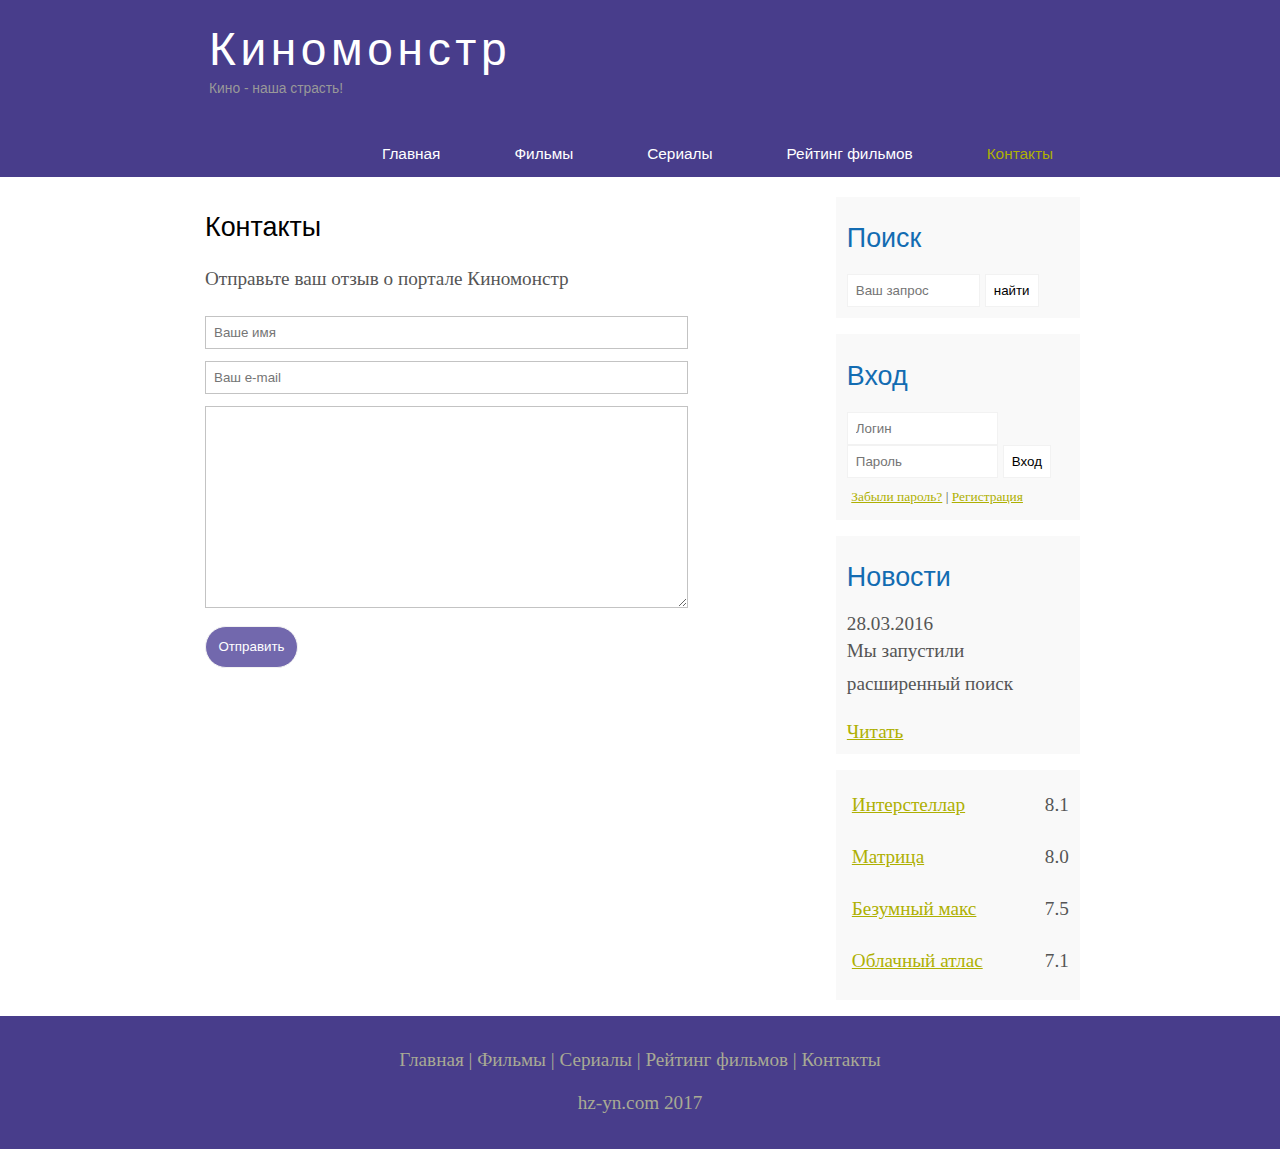
==== contact.html @ 8cce22a8 "Kinomonstr site" ====
<!DOCTYPE html>
<html lang="ru">
<head>
	<meta charset="UTF-8">
	<meta name="viewport" content="width=device-width, initial-scale=1.0">
	<title>Киномонстр</title>
	<meta name="description" content="Киномонстр - это портал о кино">
	<meta name="keywords" content="фильмы,фильмы онлайн, hd">
	<link rel="stylesheet" href="assets/css/style.css">
</head>
<body>
	
<div class="main">
	<div class="header">
		<div class="logo">
			<div class="logo_text">
			<h1><a href="/">Киномонстр</a></h1>
			<h2>Кино - наша страсть!</h2>
			</div>
		</div>
		<div class="menubar">
			<ul class="menu">
				<li><a href="index.html">Главная</a></li>
				<li><a href="show.html">Фильмы</a></li>
				<li><a href="#">Сериалы</a></li>	
				<li><a href="reiting.html">Рейтинг фильмов</a></li>	
				<li class="selected"><a href="contact.html">Контакты</a></li>
			</ul>
		</div>
	</div>
	<div class="site_content">
	<div class="sidebar_container">
		<div class="sidebar">
			<h2>Поиск</h2>
			<form method="post" action="#" id="search_form">
				<input type="search" name="search_field" placeholder="Ваш запрос">
				<input type="submit" class="btn" value="найти">
			</form>
		</div>
		<div class="sidebar">
			<h2>Вход</h2>
			<form method="post" action="#" id="login">
				<input type="text" name="login_field" placeholder="Логин">
				<input type="password" name="password_field" placeholder="Пароль">
				<input type="submit" class="btn" value="Вход">
				<div class="lables_passreg_text">
					<span><a href="#">Забыли пароль?</a></span> | <span><a href="#">Регистрация</a></span>
				</div>
			</form>
		</div>
		<div class="sidebar">
			<h2>Новости</h2>
			<span>28.03.2016</span>
			<p>Мы запустили расширенный поиск</p>
			<a href="#">Читать</a>
		</div>
		<div class="sidebar">
			<ul>
				<li><a href="#">Интерстеллар</a><span class="rating_sidebar">8.1</span></li>
				<li><a href="#">Матрица</a><span class="rating_sidebar">8.0</span></li>
				<li><a href="#">Безумный макс</a><span class="rating_sidebar">7.5</span></li>
				<li><a href="#">Облачный атлас</a><span class="rating_sidebar">7.1</span></li>
			</ul>
		</div>
	 </div>
	 <div class="content">
	 <h2>Контакты</h2>
	 <p>Отправьте ваш отзыв о портале Киномонстр</p>
	 <div class="conta">
	 	<form method="post" action="#" id="review">
	 		<input type="text" name="review_name" placeholder="Ваше имя">
	 		<input type="text" name="review_email" placeholder="Ваш e-mail">
	 		<textarea name="review text"></textarea><br>
	 		<input type="submit" value="Отправить">
	 	</form>
	 </div>
	 </div>
  </div>
  <div class="footer">
  	<p>
  		<a href="index.html">Главная</a> |
  		<a href="films.html">Фильмы</a> |
  		<a href="#">Сериалы</a> |
  		<a href="reiting.html">Рейтинг фильмов</a> |
  		<a href="contact.html">Контакты</a>
  	</p>
  	<p>hz-yn.com 2017</p>
  </div>
 </div>
</body>
</html>
---- assets/css/style.css ----
*{
	margin:0px;
	padding:0px;
}
body{
	font-size:1.2em;
	background-color:#fff;
	color:#555;
}
p{
	padding:0 0 20px 0;
	line-height:1.7em;
}
input[type="text"], input[type="password"], input[type="search"]{
	color:#5d5d5d;
	width:60%;
	padding:8px;
}
input, textarea{
	outline:none;
	border:none;
	border:solid 1px #f2f2f2;

}
h1,h2{
	font:normal 170% 'centry gothic',arial;
	margin:0 0 15px 0;
	padding:15px 0 5px 0;
	color:#000;
}
h2{
	font-size:140%;
}
a, a:hover{
	outline:none;
	text-decoration:underline;
	color:#aeb002;
}
ul{
	margin:2px 0 22px 17px;
}
ul li{
	margin:0 0 6px 0;
	padding:0 0 4px 5px;
	line-height:2.5em;
}
hr{
	border: solid 1px #f3f3f3;
}
.header{
	background-color:darkslateblue;
	height:177px;
	font-size:0.8em;
	margin-left:0px;
	margin-right:0px;
	min-width:900px;
}
.main, .logo,.menubar,.site-content,.footer{
	margin-left:auto;
	margin-right:auto;
}
.logo{
	width:880px;
	padding-bottom:40px;
}
.logo h1,.logo h2 	{
	font:normal 300% 'century gothic', arial, sans-serif;
	margin:0 0 0 9px;
}
.logo_text h1, .logo_text h1 a, .logo_text h2 a:hover{
padding:22px 0 0 0;
color:#fff;
letter-spacing: 0.1em;
text-decoration:none;	
}
.logo_text h2{
	font-size:0.9em;
	padding: 4px 0 0 0;
	color:#999;
}
.menubar{
	width:900px;
	height:46px;
}
ul.menu {
	float:right;
}
ul.menu li{
	float:left;
	padding:0 0 0 9px;
	margin: 1px 2px 0 0;
	list-style:none;
	text-decoration:none;
}
ul.menu li a{
	font: normal 100% 'trebuchet ms',sans-serif;
	display:block;
	height:20px;
	padding:6px 35px 5px 28px;
	color:#fff;
	text-decoration:none;
}
ul.menu li.selected a{
	color:#aeb002;
}
ul.menu li a:hover{
	color:#e4ec04;
}
.site_content{
	width:880px;
	overflow:hidden;
	margin:20px auto 0 auto;
	background-color:white;
}
.sidebar_container{
	float:right;
	width:224px;
}
.sidebar{
	float:right;
	width:222px;
	padding:5%;
	margin:0 0 16px 0;
	border:solid 1px #f2f2f2
	border-radius:1px;
	background-color:#f9f9f9;
}
.btn{
	padding:8px;
	background-color:white;
	cursor:pointer;
}
.sidebar h2{
	color:#136cb2;
}
.lables_passreg_text{
	font-size:0.7em;
	margin-top:3%;
	padding:2%;
}
.sidebar ul{
	margin:0;
}
.sidebar ul li{
	list-style-type:none;
	margin:0 0 0 0;
}
.sidebar .rating_sidebar{
	float:right;
}
.content{
	text-align:left;
	width:620px;
	padding:0 0 0 5px;
	float:left;
}
.content a{
	text-decoration:none;
}
.films-block{
	margin-bottom:5%;
}
.films-block img{
	border-radius:5px;
	border:solid 5px #dad7d5;
	width:22%;
}
.posts,.posts_content,.posts_content2{
	font-size:0.9em;
}
.info_film_page{
	margin-top:2%;
	margin-bottom:4%;
}
.info_film_page .label{
	font-size:1.2em;
}
.info_film_page .value{
	font-size:1em;
	color:#49945a;
	margin-right:3%;
}
.description_film img{
	float:left;
	margin-right:2%;
	border-radius:5px;
	border:solid 5px #dad5d5;
}
.reviews{
	margin-bottom:4%;
	font-size:0.9em;
}
.reviews .review_name{
background-color:#7268ad;
color:white;
padding:1%;
border-top-left-radius:5px;
border-top-right-radius:5px;
}
.reviews .review_text{
	padding-top:2%;
	padding-bottom:2%;
	padding-left:2%;
}
.send{
	margin-bottom:4%;
}
.send input[type="text"], textarea{
	border:solid 1px #c3c3c3;
	margin-bottom:2%;
}
.send input[type="text"]{
	width:98%;
}
.send textarea{
	width:624px;
	height:200px;
}
.send input[type="submit"]{
	background-color:#7268ad;
	padding:2%;
	color:white;
	border-radius:50px;
}
.conta{
	margin-bottom:5%;
}
.conta input[type="text"], textarea{
	border:solid 1px #c3c3c3;
	margin-bottom:2%;
}
.conta input[type="text"]{
	width:75%;
}
.conta textarea{
	width:481px;
	height:200px;
}
.conta input[type="submit"]{
	background-color:#7268ad;
	padding:2%;
	color:white;
	border-radius:50px;
}
.info_film{
	margin-bottom:5%;
	background-color:#f9f9f9;
	padding:5%;
	height:270px;
}
.info_film img{
	float:left;
	margin-right:2%;
	border-radius:5px;
	border:solid 5px #dad7d5;
	width:25%;
}
.button{
	background-color:#7268ad;
	padding:2%;
	color:white;
	border-radius:5px;
	float:right;
	margin-top:5%;
	font-size:0.8em;
	clear:both;
}
.button a{
	color:white;
}

table{
	width:100%;
	border:solid 1px #f4f4f4;
}
td{
	padding:2%;
	border:solid 1px #f4f4f4;
}
td img{
	width:60px;
	vertical-align:middle;
}
.center{
	text-align:center;
}
.raiting{
	font-weight:bold;
}


.footer{
	width:100%;
	height:100px;
	padding:28px 0 5px 0;
	text-align:center;
	background-color:darkslateblue;
	color:#a8aa94;
	margin-left:0px;
	margin-right:0px;
	min-width:900px;
}
.footer a{
	color:#a8aa94;
	text-decoration:none;
}
.footer a:hover{
	color:#fff;
}
.footer p{
	padding:0 0 10px 0;
}

/*CSS Mobile*/

@media only screen 
and (min-device-width:320px)
and (max-device-width:568px) {

	.header{
		background-color:#257965;
	}
}
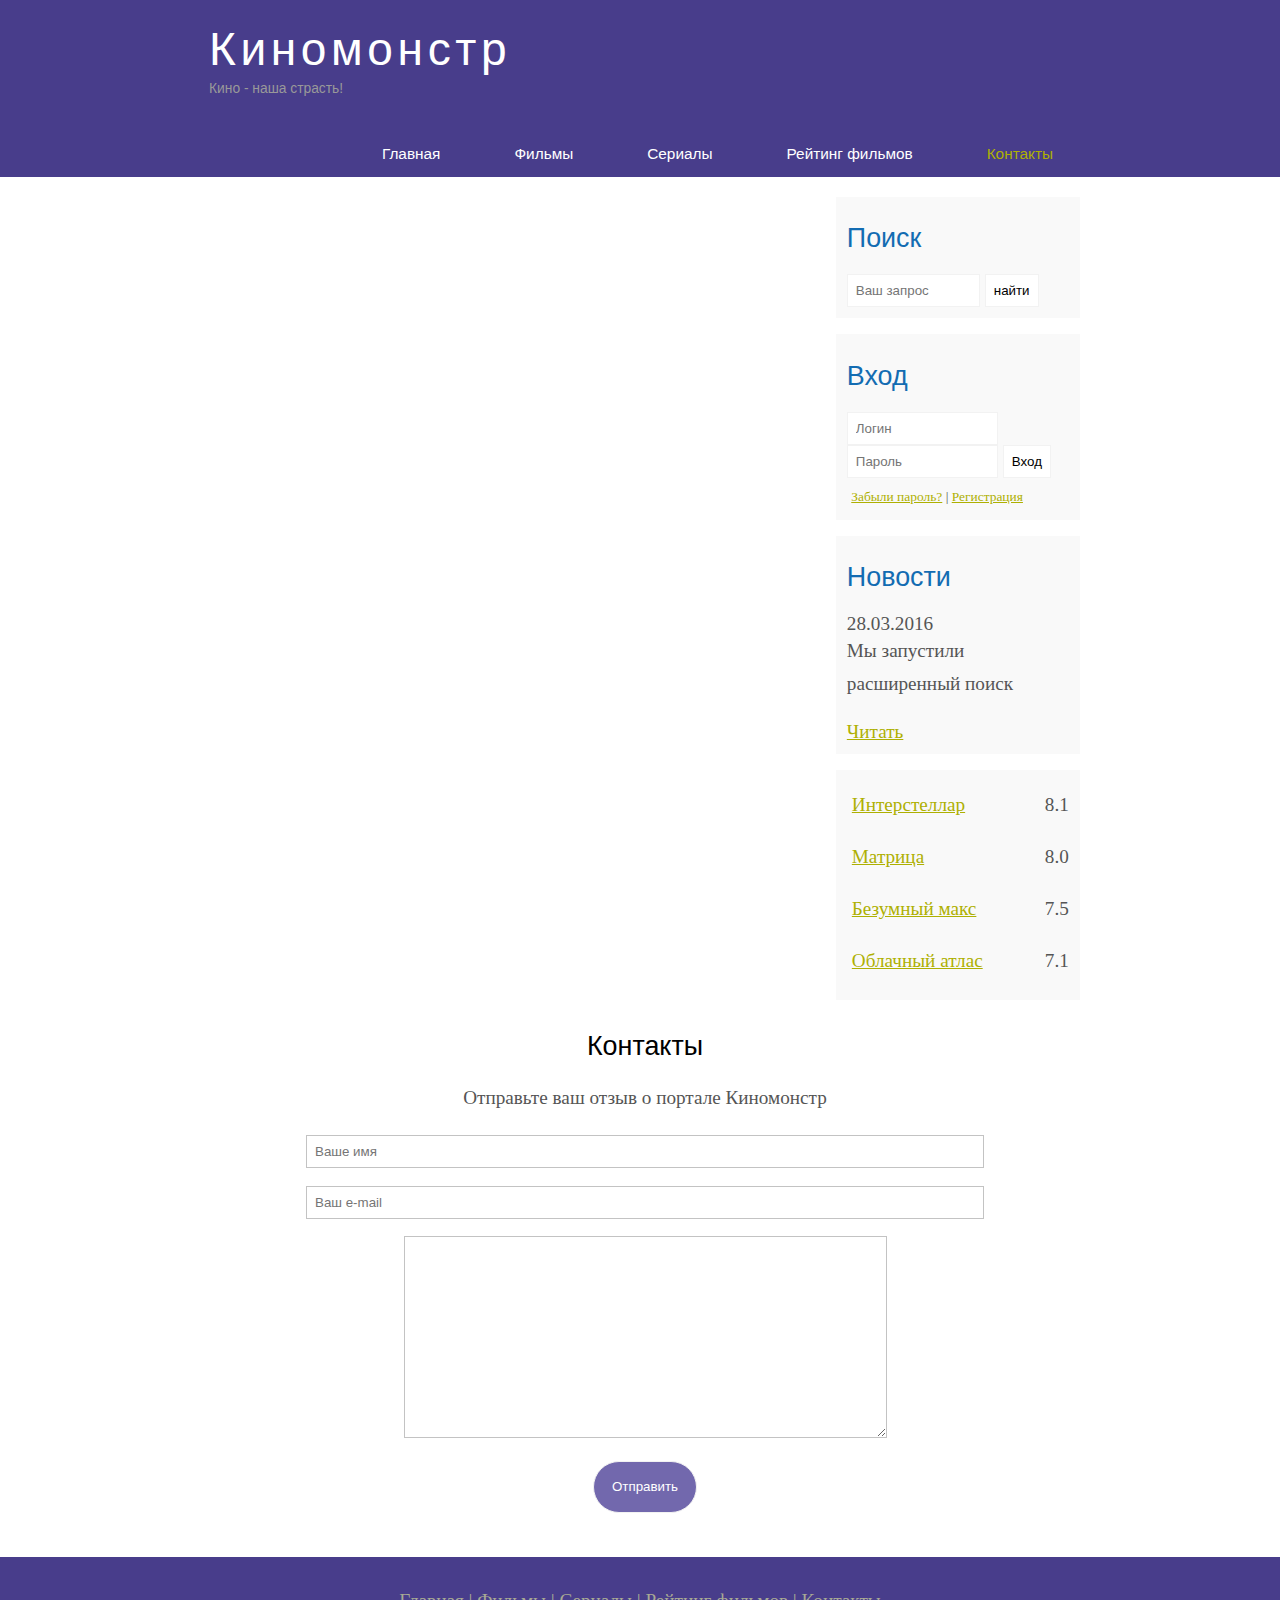
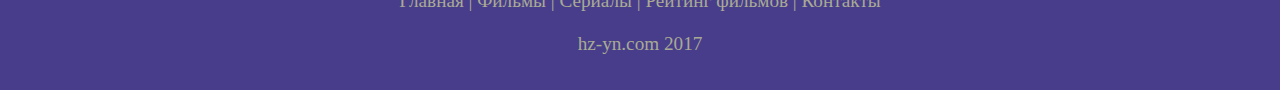
==== commit 746fe3b5: "adaptation mobile" ====
--- a/contact.html
+++ b/contact.html
@@ -22,7 +22,7 @@
 			<ul class="menu">
 				<li><a href="index.html">Главная</a></li>
 				<li><a href="show.html">Фильмы</a></li>
-				<li><a href="#">Сериалы</a></li>	
+				<li><a href="films.html">Сериалы</a></li>	
 				<li><a href="reiting.html">Рейтинг фильмов</a></li>	
 				<li class="selected"><a href="contact.html">Контакты</a></li>
 			</ul>
--- a/assets/css/style.css
+++ b/assets/css/style.css
@@ -310,6 +310,10 @@
 .footer p{
 	padding:0 0 10px 0;
 }
+.content{
+	width:100%;
+	text-align:center;
+}
 
 /*CSS Mobile*/
 
@@ -319,5 +323,112 @@
 
 	.header{
 		background-color:#257965;
+		min-width:100%;
+		height:20%;
+		text-align:center;
+	}
+	.logo{
+		width:100%;
+	}
+	.site_content{
+		width:100%;
+	}
+	.menubar{
+		width:100%;
+		height:100%;
+	}
+	.site_content{
+		width:100%;
+		text-align:center;
+	}
+	.sidebar_container{
+		display:none;
+	}
+	.footer{
+		display:none;
+	}
+	ul.menu{
+		float:none;
+	}
+	ul.menu li{
+		margin:0;
+		padding:0;
+		float:none;
+	}
+	.logo h1{
+		font:normal 235% 'centry gothic', arial sans-serif;
+	}
+	.logo h2{
+		font:normal 100% 'centry gothic', arial;
+		color:white;
+	}
+	.films-block img{
+		width:43%;
+	}
+	.posts_content p{
+		line-height:1.5em;
+		padding:3%;
+		text-align:left;
+	}
+	.posts p{
+		font-size:120%;
+	}
+
+	/*films page*/
+	.info_film{
+		float:none;
+		height:100%;
+	}
+	.info_film img{
+		width:90%;
+		margin-bottom:5%;
+	}
+	.button{
+		float:none;
+	}
+	/*rating page*/
+	table{
+		display:block;
+	}
+	th{
+		font-size:75%;
+	}
+	td{
+		padding:0;
+		margin:0;
+		font-size:95%;
+		text-align:left;
+	}
+	/*show page*/
+	iframe{
+		width:88%;
+		height:100%;
+	}
+	.description_film{
+		width:90%;
+		text-align:left;
+		margin-left:2%;
+	}
+	.description_film img{
+		float:none;
+		width:73%;
+		display:block;
+		margin:0;
+		padding:0;
+		margin-left:11%;
+		margin-bottom:7%;
+	}
+	.reviews{
+		text-align:left;
+		width:96%;
+	}
+	.send input[type="text"]{
+		width:80%;
+	}
+	.send textarea{
+		width:85%;
+	}
+	.conta textarea{
+		width:85%;
 	}
 }